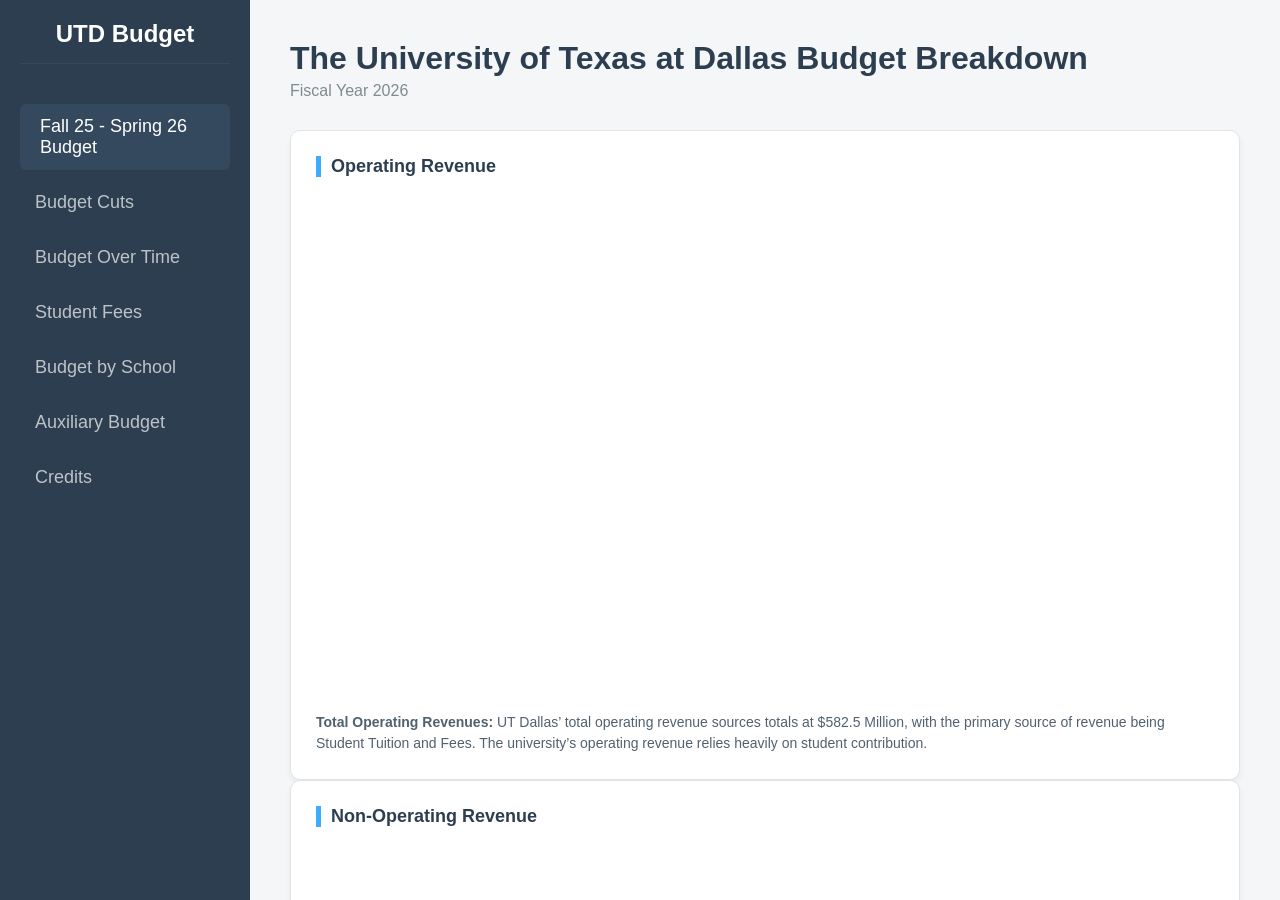
==== index.html @ 48409883 "Updated Credits and Captions" ====
<!DOCTYPE html>
<html lang="en">
<head>
    <meta charset="UTF-8">
    <meta name="viewport" content="width=device-width, initial-scale=1.0">
    <title>Fall 25 - Spring 26 Budget - UTD Budget</title>
    
    <link rel="stylesheet" href="styles.css">

    <script src="https://cdn.amcharts.com/lib/5/index.js"></script>
    <script src="https://cdn.amcharts.com/lib/5/xy.js"></script>
    <script src="https://cdn.amcharts.com/lib/5/percent.js"></script>
    <script src="https://cdn.amcharts.com/lib/5/themes/Animated.js"></script>
</head>
<body>

    <div class="container">
        <nav class="sidebar">
            <h2>UTD Budget</h2>
            <ul>
                <li><a href="index.html" class="active">Fall 25 - Spring 26 Budget</a></li>
                <li><a href="budgetCuts.html">Budget Cuts</a></li>
                <li><a href="budgetOverTime.html">Budget Over Time</a></li>
                <li><a href="studentFees.html">Student Fees</a></li>
                <li><a href="schoolBudgets.html">Budget by School </a></li>
                <li><a href="aux-budget.html">Auxiliary Budget</a></li>
                <li><a href="credits.html">Credits</a></li>
                

            </ul>
        </nav>

        <main class="main-content">
            <header>
                <h1>The University of Texas at Dallas Budget Breakdown</h1>
                <p>Fiscal Year 2026</p>
            </header>

            <div class="chart-card">
                <h3>Operating Revenue</h3>
                <div id="chart_Operating_Revenue26"></div>
                <p style="margin-top: 15px; color: #51616f; font-size: 14px; line-height: 1.5;">
                    <strong>Total Operating Revenues:</strong> UT Dallas’ total operating revenue sources totals at $582.5 Million, with the primary source of revenue being Student Tuition and Fees. The university’s operating revenue relies heavily on student contribution.
                </p>
            </div>

            <div class="chart-card">
                <h3>Non-Operating Revenue</h3>
                <div id="chart_Non-operating_Revenue26"></div>
                <p style="margin-top: 15px; color: #51616f; font-size: 14px; line-height: 1.5;">
                    <strong>Total Non-Operating Revenues:</strong> UT Dallas’ non-operating revenues total at $317.2 Million, with majority contributions from State Appropriations, Investment Income, and Federal Sponsored Programs. UT Dallas’ continued reliance on public funding can fluctuate every year and is not able to fully offset budget cuts.
                </p>
            </div>

            <div class="chart-card">
                <h3>Expenses</h3>
                <div id="chart_Expense26"></div>
                <p style="margin-top: 15px; color: #51616f; font-size: 14px; line-height: 1.5;">
                    <strong>Total Operating Expenses:</strong> UT Dallas’ operating expenses totals at $901.7 Million, with the primary expenses being towards Instruction, Research, and Depreciation and Amortization, reflecting UT Dallas’ central mission towards classroom instruction and faculty research.
                </p>
            </div>

            </section>
        </main>
    </div>

    <script src="script.js"></script>
</body>
</html>
---- styles.css ----
/* =========================================
   1. GLOBAL RESET & BASIC SETUP
   ========================================= */
* {
    margin: 0;
    padding: 0;
    box-sizing: border-box;
}

body {
    font-family: 'Segoe UI', Tahoma, Geneva, Verdana, sans-serif;
    background-color: #f4f6f8; /* Light grey-blue background */
    height: 100vh; /* Full viewport height */
    overflow: hidden; /* Prevents double scrollbars */
}

/* =========================================
   2. MAIN LAYOUT (SIDEBAR + CONTENT)
   ========================================= */
.container {
    display: flex; /* Puts Sidebar and Main next to each other */
    height: 100%;
}

/* --- Sidebar Styling --- */
.sidebar {
    width: 250px;
    background-color: #2c3e50; /* Dark Navy */
    color: white;
    display: flex;
    flex-direction: column;
    padding: 20px;
    flex-shrink: 0; /* Prevents sidebar from shrinking on small screens */
}

.sidebar h2 {
    text-align: center;
    margin-bottom: 40px;
    font-size: 24px;
    border-bottom: 1px solid #34495e;
    padding-bottom: 15px;
}

.sidebar ul {
    list-style: none;
}

.sidebar ul li {
    margin-bottom: 10px;
}

.sidebar a {
    text-decoration: none;
    color: #bdc3c7;
    font-size: 18px;
    display: block;
    padding: 12px 15px;
    border-radius: 6px;
    transition: all 0.3s ease;
}

.sidebar a:hover, .sidebar a.active {
    background-color: #34495e;
    color: #ffffff;
    padding-left: 20px; /* Slight movement effect */
}

/* --- Main Content Area --- */
.main-content {
    flex: 1; /* Takes up all remaining space */
    padding: 40px;
    overflow-y: auto; /* Allows scrolling ONLY inside the content area */
}

header {
    margin-bottom: 30px;
}

header h1 {
    font-size: 32px;
    color: #2c3e50;
    margin-bottom: 5px;
}

header p {
    color: #7f8c8d;
    font-size: 16px;
}

/* =========================================
   3. CHART CARDS & GRID
   ========================================= */
.charts-grid {
    display: flex;
    flex-direction: column;
    gap: 40px; /* Space between each chart card */
    padding-bottom: 50px; /* Extra space at bottom for scrolling */
}

.chart-card {
    background-color: white;
    border-radius: 10px;
    box-shadow: 0 4px 6px rgba(0,0,0,0.05); /* Subtle shadow */
    padding: 25px;
    border: 1px solid #e1e4e8;
}

.chart-card h3 {
    margin-bottom: 20px;
    color: #2c3e50;
    font-size: 18px;
    font-weight: 600;
    border-left: 5px solid #3cacfd; /* Blue accent line on title */
    padding-left: 10px;
}

/* Budget Cuts page helpers (classes already used in budgetCuts.html) */
.year-header {
    margin: 14px 0 10px;
    font-size: 14px;
    font-weight: 700;
    color: #2c3e50;
}

.mt-4 {
    margin-top: 18px;
}

/* =========================================
   4. SPECIFIC CHART DIMENSIONS
   ========================================= */
/* IMPORTANT: 
   AMCharts will fail to load if the div has 0 height.
   We must set a fixed height for every chart ID.
*/

#chart_Operating_Revenue25, #chart_Operating_Revenue26, #chart_Operating_RevenueChange26,
#chart_Non-operating_Revenue25, #chart_Non-operating_Revenue26, #chart_Non-operating_RevenueChange26,
#chart_Expense25, #chart_Expense26, #chart_ExpenseChange26,
#chart_ecs_Expense,
#housingChart, #urecChart, #parkingChart,
#chart_StudentFeesTotals, #chart_StudentFeesOverview, #chart_MandatoryFeeBreakdown, #chart_ProgramFeesBreakdown,
#chart_JSOM_Expenses, #chart_NSM_Expenses, #chart_AHT_Expenses, #chart_BBS_Expenses, #chart_EPPS_Expenses, #chart_IS_Expenses, #chart_AHT_Revenue, #chart_Expenses_School {
    width: 100%;
    height: 500px; /* Tall enough for both Pie and Bar */
}

#chart_budget_over_time_operating_revenue,
#chart_budget_over_time_non_operating_revenue, #chart_budget_over_time_expense{
    width: 100%;
    height: 1300px; /* more height for two vertical graphs */
}
#chart_StudentFeesTotals { height: 520px; }
#chart_StudentFeesOverview { height: 520px; }
#chart_MandatoryFeeBreakdown { height: 720px; }
#chart_ProgramFeesBreakdown { height: 980px; }

.fees-table-wrap {
    overflow-x: auto;
}

.fees-table {
    border: 1px solid #e1e4e8;
    border-radius: 10px;
    overflow: hidden;
    min-width: 520px;
}

.fees-row {
    display: grid;
    grid-template-columns: 1fr auto;
    column-gap: 20px;
    padding: 10px 14px;
    border-top: 1px solid #eef1f4;
    font-size: 14px;
    color: #2c3e50;
}

.fees-head {
    border-top: 0;
    background: #f7f9fb;
    font-weight: 700;
}

.fees-num {
    font-variant-numeric: tabular-nums;
    white-space: nowrap;
}

.fees-section {
    background: #fbfdff;
    font-weight: 700;
}

.fees-sub {
    padding-left: 34px;
    color: #51616f;
}

.fees-total {
    background: #f7f9fb;
    font-weight: 800;
}

/* =========================================
   5. CREDITS PAGE STYLING
   ========================================= */
.credits-content {
    display: flex;
    flex-direction: column;
    gap: 50px;
    padding-bottom: 50px;
}

.credits-section {
    background-color: white;
    border-radius: 10px;
    box-shadow: 0 4px 6px rgba(0,0,0,0.05);
    padding: 30px;
    border: 1px solid #e1e4e8;
}

.credits-section h2 {
    color: #2c3e50;
    font-size: 24px;
    margin-bottom: 25px;
    border-left: 5px solid #3cacfd;
    padding-left: 15px;
}

.people-grid {
    display: grid;
    grid-template-columns: repeat(auto-fill, minmax(300px, 1fr));
    gap: 20px;
}

.person-card {
    text-align: center;
    padding: 10px;
    padding-left: 20px;
    border-left: 8px solid #3cacfd;
    margin-bottom: 15px;
}

.person-img {
    width: 120px;       /* Set a standard width */
    height: 120px;      /* Set a standard height */
    object-fit: cover;  /* Prevents stretching */
    border-radius: 50%; /* Makes the image circular */
    margin-bottom: 15px;
    border: 3px solid #e87500; /* UTD Orange accent? */
}

.person-card h3 {
    color: #2c3e50;
    font-size: 18px;
    margin-bottom: 5px;
}

.person-card .role {
    color: #2c3e50;
    font-weight: 600;
    font-size: 14px;
    margin-bottom: 5px;
}

.tech-list ul {
    list-style: none;
    padding-left: 0;
}

.tech-list li {
    padding: 12px 15px;
    margin-bottom: 10px;
    background-color: #f8f9fa;
    border-radius: 6px;
    border-left: 4px solid #00b18b;
    color: #2c3e50;
    font-size: 15px;
}

.tech-list strong {
    color: #2c3e50;
    font-weight: 600;
}

.tech-list a {
    color: #2c3e50;
    text-decoration: none;
    transition: color 0.2s ease;
}

.tech-list a:hover {
    color: #3cacfd;
    text-decoration: underline;
}

.error {
    color: #e31a1c;
    font-style: italic;
    padding: 20px;
    text-align: center;
}
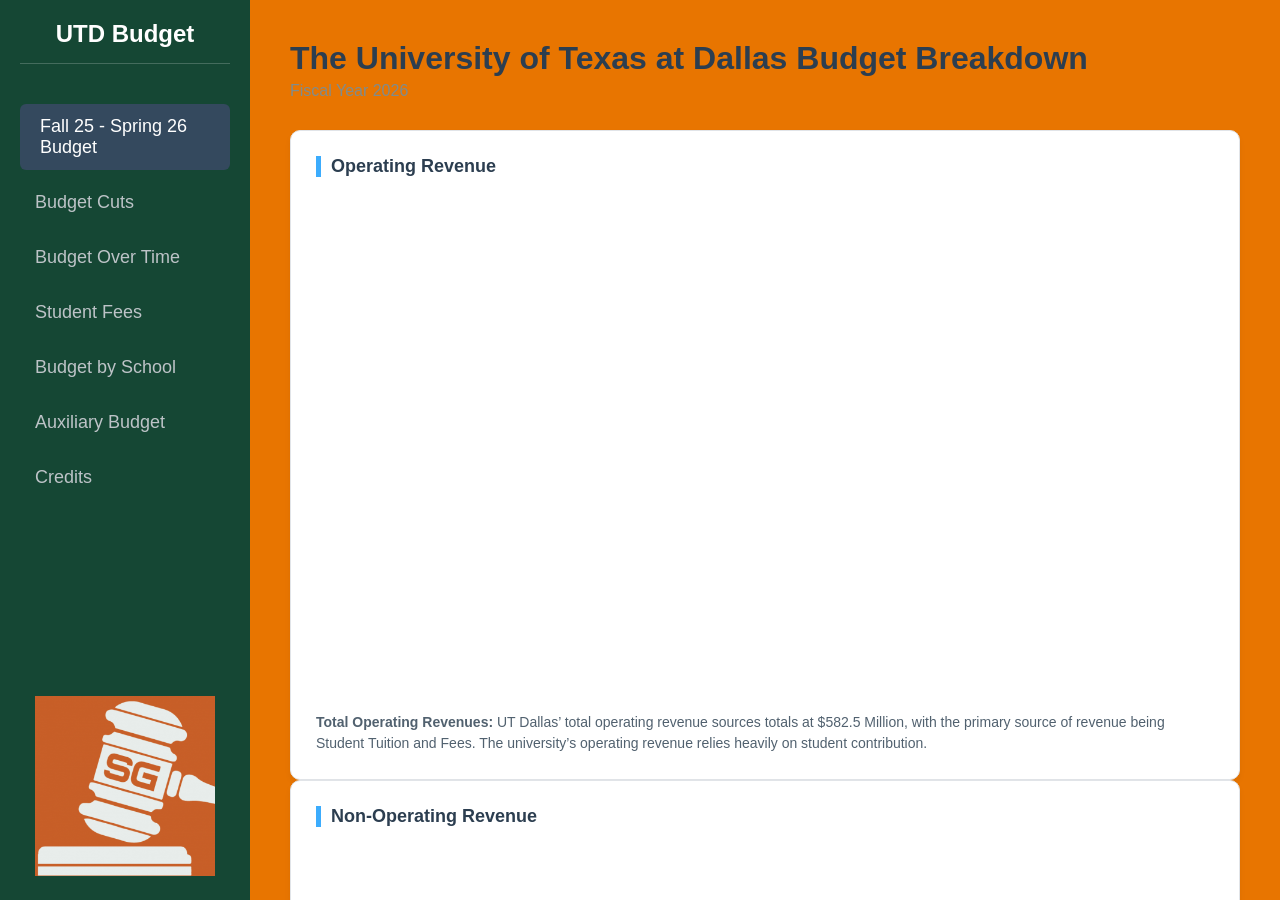
==== commit 0589c848: "Change color scheme and add Gavel Logo" ====
--- a/index.html
+++ b/index.html
@@ -25,9 +25,12 @@
                 <li><a href="schoolBudgets.html">Budget by School </a></li>
                 <li><a href="aux-budget.html">Auxiliary Budget</a></li>
                 <li><a href="credits.html">Credits</a></li>
-                
 
             </ul>
+
+            <div class="sidebar-footer">
+                <img src="assets/sgGavel.png" alt="Student Government Logo" class="utd-logo">
+            </div>
         </nav>
 
         <main class="main-content">
--- a/styles.css
+++ b/styles.css
@@ -25,7 +25,7 @@
 /* --- Sidebar Styling --- */
 .sidebar {
     width: 250px;
-    background-color: #2c3e50; /* Dark Navy */
+    background-color: #154734; 
     color: white;
     display: flex;
     flex-direction: column;
@@ -33,11 +33,18 @@
     flex-shrink: 0; /* Prevents sidebar from shrinking on small screens */
 }
 
+/* Adjust the hover/active state so it's visible against orange */
+.sidebar a:hover, .sidebar a.active {
+    background-color: #C66300; /* A slightly darker orange for contrast */
+    color: #ffffff;
+    padding-left: 20px;
+}
+
 .sidebar h2 {
     text-align: center;
     margin-bottom: 40px;
     font-size: 24px;
-    border-bottom: 1px solid #34495e;
+    border-bottom: 1px solid rgba(255, 255, 255, 0.2); /* Semi-transparent white */
     padding-bottom: 15px;
 }
 
@@ -65,11 +72,25 @@
     padding-left: 20px; /* Slight movement effect */
 }
 
+.sidebar-footer {
+    margin-top: auto; /* Pushes the logo to the bottom of the sidebar */
+    padding-top: 20px;
+    text-align: center;
+}
+
+.utd-logo {
+    width: 100%;      /* Adjust size as needed */
+    max-width: 180px;
+    height: auto;
+    opacity: 0.9;     /* Optional: makes it blend slightly with the orange */
+}
+
 /* --- Main Content Area --- */
 .main-content {
     flex: 1; /* Takes up all remaining space */
     padding: 40px;
     overflow-y: auto; /* Allows scrolling ONLY inside the content area */
+    background-color: #E87500;
 }
 
 header {
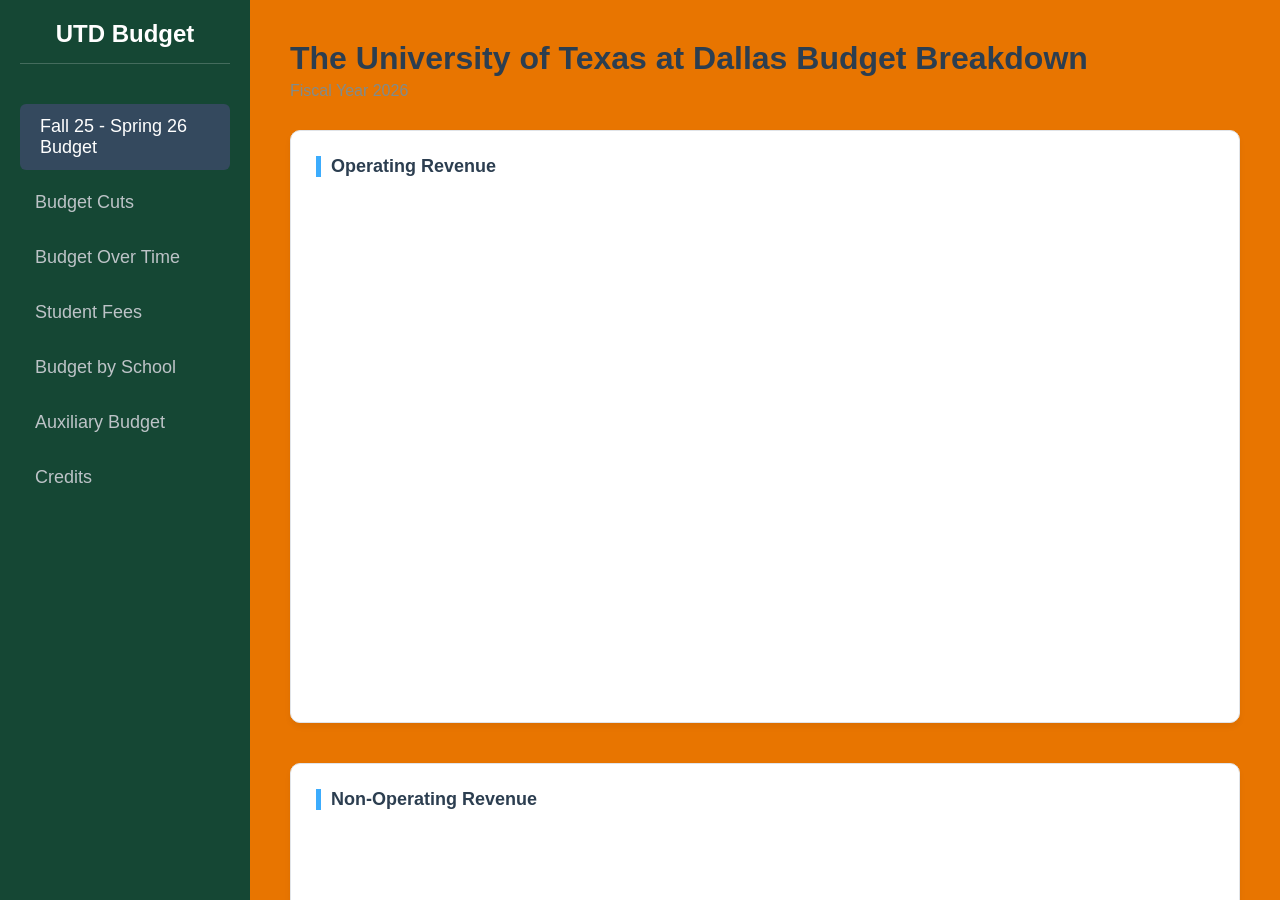
==== commit 493e7538: "Added colors.js palette and linked to HTML files" ====
--- a/index.html
+++ b/index.html
@@ -25,12 +25,9 @@
                 <li><a href="schoolBudgets.html">Budget by School </a></li>
                 <li><a href="aux-budget.html">Auxiliary Budget</a></li>
                 <li><a href="credits.html">Credits</a></li>
+                
 
             </ul>
-
-            <div class="sidebar-footer">
-                <img src="assets/sgGavel.png" alt="Student Government Logo" class="utd-logo">
-            </div>
         </nav>
 
         <main class="main-content">
@@ -39,34 +36,28 @@
                 <p>Fiscal Year 2026</p>
             </header>
 
-            <div class="chart-card">
-                <h3>Operating Revenue</h3>
-                <div id="chart_Operating_Revenue26"></div>
-                <p style="margin-top: 15px; color: #51616f; font-size: 14px; line-height: 1.5;">
-                    <strong>Total Operating Revenues:</strong> UT Dallas’ total operating revenue sources totals at $582.5 Million, with the primary source of revenue being Student Tuition and Fees. The university’s operating revenue relies heavily on student contribution.
-                </p>
-            </div>
+            <section class="charts-grid">
+                
+                <div class="chart-card">
+                    <h3>Operating Revenue</h3>
+                    <div id="chart_Operating_Revenue26"></div>
+                </div>
 
-            <div class="chart-card">
-                <h3>Non-Operating Revenue</h3>
-                <div id="chart_Non-operating_Revenue26"></div>
-                <p style="margin-top: 15px; color: #51616f; font-size: 14px; line-height: 1.5;">
-                    <strong>Total Non-Operating Revenues:</strong> UT Dallas’ non-operating revenues total at $317.2 Million, with majority contributions from State Appropriations, Investment Income, and Federal Sponsored Programs. UT Dallas’ continued reliance on public funding can fluctuate every year and is not able to fully offset budget cuts.
-                </p>
-            </div>
+                <div class="chart-card">
+                    <h3>Non-Operating Revenue</h3>
+                    <div id="chart_Non-operating_Revenue26"></div>
+                </div>
 
-            <div class="chart-card">
-                <h3>Expenses</h3>
-                <div id="chart_Expense26"></div>
-                <p style="margin-top: 15px; color: #51616f; font-size: 14px; line-height: 1.5;">
-                    <strong>Total Operating Expenses:</strong> UT Dallas’ operating expenses totals at $901.7 Million, with the primary expenses being towards Instruction, Research, and Depreciation and Amortization, reflecting UT Dallas’ central mission towards classroom instruction and faculty research.
-                </p>
-            </div>
+                <div class="chart-card">
+                    <h3>Expenses</h3>
+                    <div id="chart_Expense26"></div>
+                </div>
 
             </section>
         </main>
     </div>
 
+    <script src="colors.js"></script>
     <script src="script.js"></script>
 </body>
 </html>
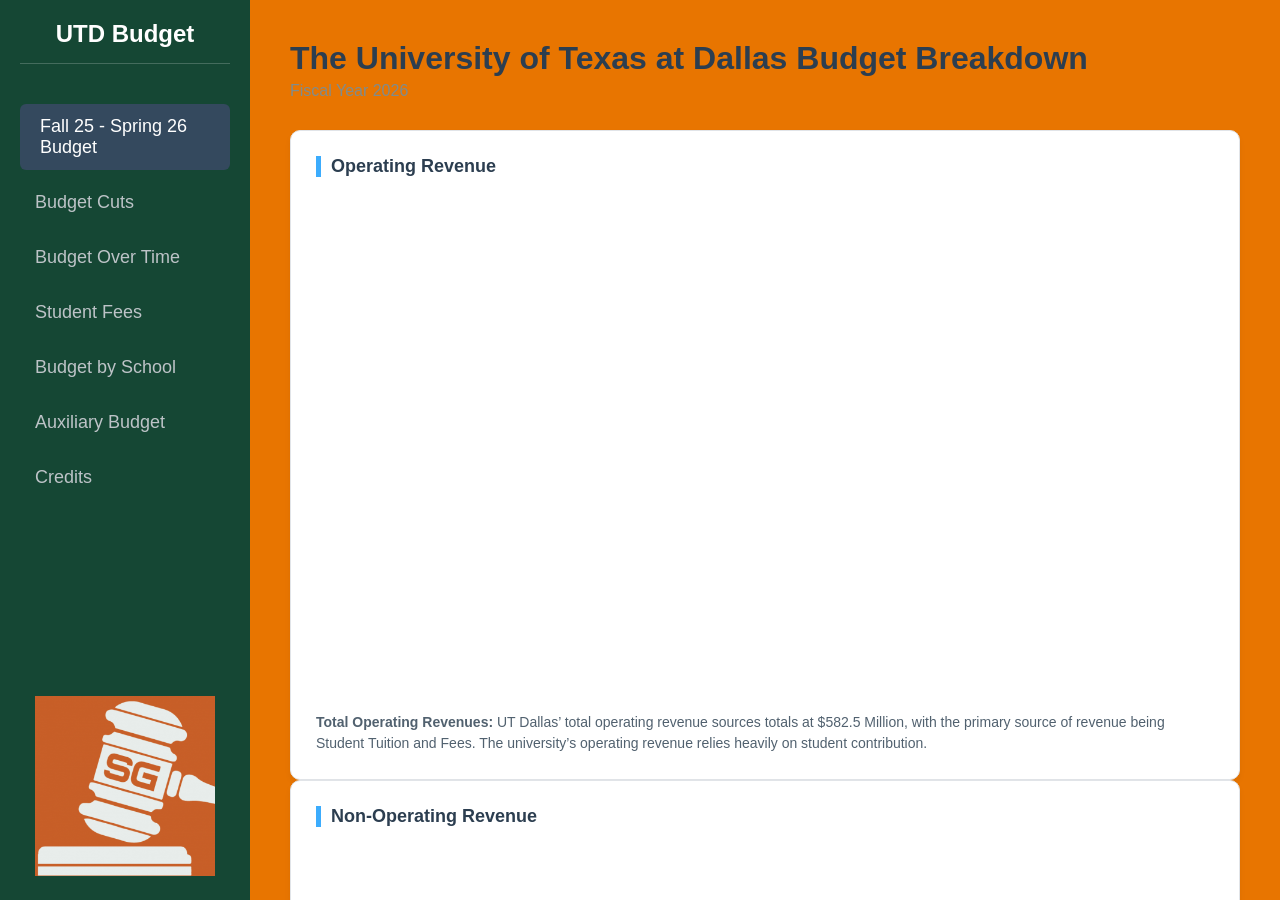
==== commit 91d5b452: "Merge pull request #10 from UTD-Student-Government-Budget-Breakdown/refactor-color-palette Refactor " ====
--- a/index.html
+++ b/index.html
@@ -25,9 +25,12 @@
                 <li><a href="schoolBudgets.html">Budget by School </a></li>
                 <li><a href="aux-budget.html">Auxiliary Budget</a></li>
                 <li><a href="credits.html">Credits</a></li>
-                
 
             </ul>
+
+            <div class="sidebar-footer">
+                <img src="assets/sgGavel.png" alt="Student Government Logo" class="utd-logo">
+            </div>
         </nav>
 
         <main class="main-content">
@@ -36,22 +39,29 @@
                 <p>Fiscal Year 2026</p>
             </header>
 
-            <section class="charts-grid">
-                
-                <div class="chart-card">
-                    <h3>Operating Revenue</h3>
-                    <div id="chart_Operating_Revenue26"></div>
-                </div>
+            <div class="chart-card">
+                <h3>Operating Revenue</h3>
+                <div id="chart_Operating_Revenue26"></div>
+                <p style="margin-top: 15px; color: #51616f; font-size: 14px; line-height: 1.5;">
+                    <strong>Total Operating Revenues:</strong> UT Dallas’ total operating revenue sources totals at $582.5 Million, with the primary source of revenue being Student Tuition and Fees. The university’s operating revenue relies heavily on student contribution.
+                </p>
+            </div>
 
-                <div class="chart-card">
-                    <h3>Non-Operating Revenue</h3>
-                    <div id="chart_Non-operating_Revenue26"></div>
-                </div>
+            <div class="chart-card">
+                <h3>Non-Operating Revenue</h3>
+                <div id="chart_Non-operating_Revenue26"></div>
+                <p style="margin-top: 15px; color: #51616f; font-size: 14px; line-height: 1.5;">
+                    <strong>Total Non-Operating Revenues:</strong> UT Dallas’ non-operating revenues total at $317.2 Million, with majority contributions from State Appropriations, Investment Income, and Federal Sponsored Programs. UT Dallas’ continued reliance on public funding can fluctuate every year and is not able to fully offset budget cuts.
+                </p>
+            </div>
 
-                <div class="chart-card">
-                    <h3>Expenses</h3>
-                    <div id="chart_Expense26"></div>
-                </div>
+            <div class="chart-card">
+                <h3>Expenses</h3>
+                <div id="chart_Expense26"></div>
+                <p style="margin-top: 15px; color: #51616f; font-size: 14px; line-height: 1.5;">
+                    <strong>Total Operating Expenses:</strong> UT Dallas’ operating expenses totals at $901.7 Million, with the primary expenses being towards Instruction, Research, and Depreciation and Amortization, reflecting UT Dallas’ central mission towards classroom instruction and faculty research.
+                </p>
+            </div>
 
             </section>
         </main>
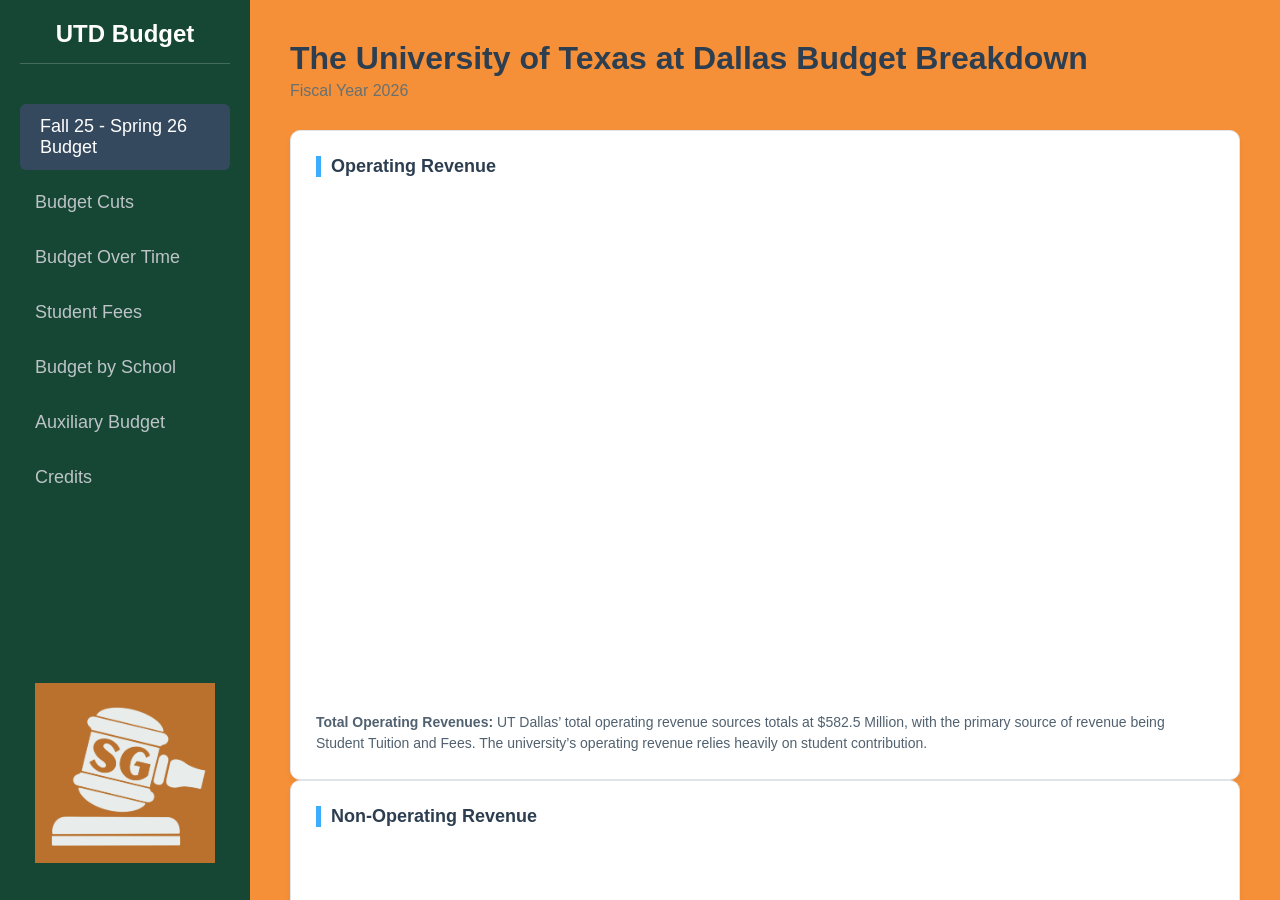
==== commit a067c1d6: "Graphics Changes & Credit Page Finished" ====
--- a/index.html
+++ b/index.html
@@ -29,7 +29,9 @@
             </ul>
 
             <div class="sidebar-footer">
-                <img src="assets/sgGavel.png" alt="Student Government Logo" class="utd-logo">
+                <a href="https://sg.utdallas.edu/" target="_blank">
+                    <img src="assets/sgGavel26.png" alt="Student Government Logo" class="utd-logo">
+                </a>
             </div>
         </nav>
 
--- a/styles.css
+++ b/styles.css
@@ -90,7 +90,7 @@
     flex: 1; /* Takes up all remaining space */
     padding: 40px;
     overflow-y: auto; /* Allows scrolling ONLY inside the content area */
-    background-color: #E87500;
+    background-color: #f59038;
 }
 
 header {
@@ -104,7 +104,7 @@
 }
 
 header p {
-    color: #7f8c8d;
+    color: #677172;
     font-size: 16px;
 }
 
@@ -161,7 +161,8 @@
 #chart_ecs_Expense,
 #housingChart, #urecChart, #parkingChart,
 #chart_StudentFeesTotals, #chart_StudentFeesOverview, #chart_MandatoryFeeBreakdown, #chart_ProgramFeesBreakdown,
-#chart_JSOM_Expenses, #chart_NSM_Expenses, #chart_AHT_Expenses, #chart_BBS_Expenses, #chart_EPPS_Expenses, #chart_IS_Expenses, #chart_AHT_Revenue, #chart_Expenses_School {
+#chart_AHT_Revenue,
+#treemapChart {
     width: 100%;
     height: 500px; /* Tall enough for both Pie and Bar */
 }
@@ -323,3 +324,49 @@
     text-align: center;
 }
 
+/* Specific styling for the logo icons */
+.link-icon {
+    width: 240px;          /* Limits the actual size of the image */
+    height: auto;         /* Maintains the aspect ratio */
+    padding: 10px;        /* Creates space inside the clickable area */
+    margin-right: 15px;   /* Creates space between multiple icons */
+    object-fit: contain;  /* Ensures the logo isn't stretched */
+}
+
+/* Container to handle overall alignment */
+.link-images, .pictures-grid {
+    padding: 10px 0;
+    display: flex;
+    gap: 20px;
+    flex-wrap: wrap;
+}
+
+/* Styling for headers when they aren't inside white boxes */
+.transparent-header {
+    color: white; /* Or var(--utd-green) if you prefer the dark green */
+    margin-bottom: 20px;
+    font-size: 24px;
+    border-left: 5px solid white;
+    padding-left: 15px;
+}
+
+.credits-flex-container {
+    display: flex;
+    gap: 80px;             /* Space between the IG logo and the penguin */
+    align-items: center;   /* Aligns the logo and the image vertically at their centers */
+    margin-top: 30px;
+}
+
+/* Update this section in styles.css */
+.gallery-img {
+    width: 300px;          /* Match the width of your IG logo */
+    height: 300px;         /* Optional: Set a fixed height for a perfect square */
+    border-radius: 8px;    /* Keeps the rounded corners */
+    border: 2px solid var(--utd-orange); /* Maintains the UTD branding border */
+    object-fit: cover;     /* Ensures the penguin isn't stretched even if you change dimensions */
+    transition: transform 0.3s ease; /* Keeps the hover effect smooth */
+}
+
+.gallery-img:hover {
+    transform: scale(1.05); /* Subtle zoom when hovering */
+}
